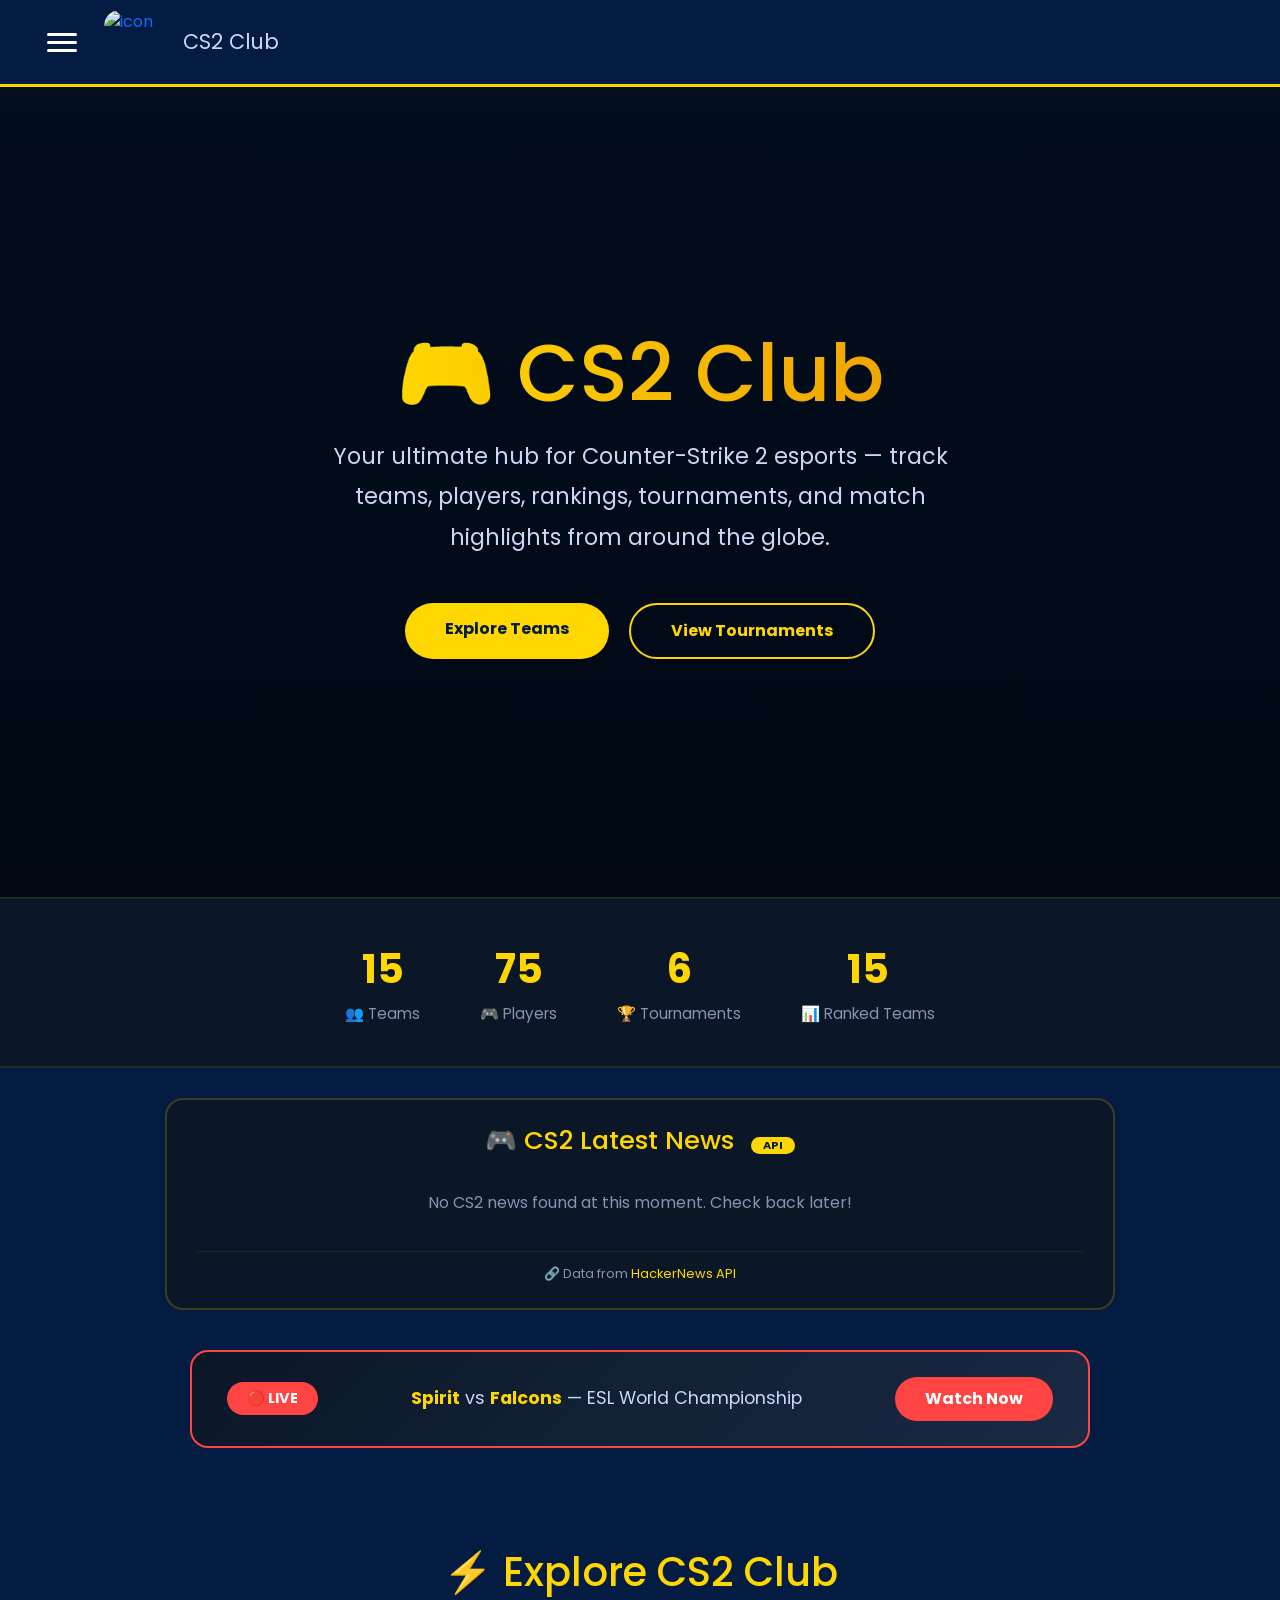
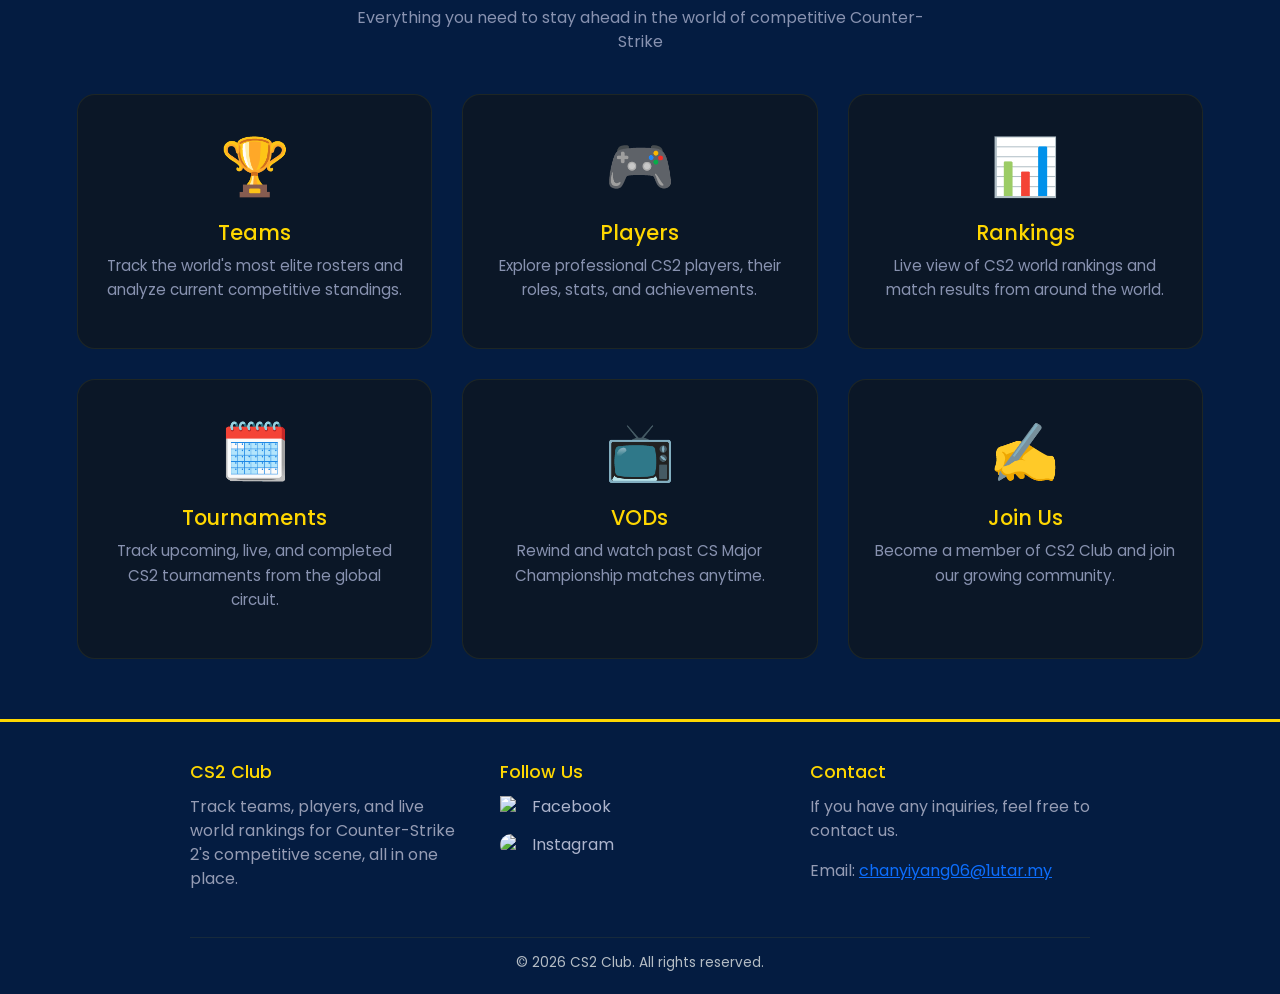
==== index.html @ a5339a12 "Rename home.html to index.html" ====
<!DOCTYPE html>
<html lang="en">
<head>
	<meta charset="UTF-8">
	<title>CS2 Club - Home</title>

	<!-- Bootstrap 5 CSS -->
	<link href="https://cdn.jsdelivr.net/npm/bootstrap@5.3.0/dist/css/bootstrap.min.css" rel="stylesheet">
	<!-- Custom Styles -->
	<link rel="stylesheet" href="style.css">
	<link rel="stylesheet" href="footstyle.css">
	<!-- Google Fonts -->
	<link href="https://fonts.googleapis.com/css2?family=Poppins:wght@500;700&display=swap" rel="stylesheet">
	<!-- jQuery -->
	<script src="https://code.jquery.com/jquery-3.7.1.min.js"></script>
	<!-- Bootstrap 5 JS Bundle -->
	<script src="https://cdn.jsdelivr.net/npm/bootstrap@5.3.0/dist/js/bootstrap.bundle.min.js"></script>

	<style>
		/* Hero Section */
		.hero {
			height: 90vh;
			background: linear-gradient(rgba(0,0,0,0.55), rgba(0,0,0,0.7)), url('image/teamstop.gif');
			background-size: cover;
			background-position: center;
			display: flex;
			flex-direction: column;
			align-items: center;
			justify-content: center;
			text-align: center;
			padding: 0 20px;
		}
		.hero h1 {
			font-size: 5rem;
			background: linear-gradient(to right, #FFD700, #f0a500, #FFD700);
			background-size: 200% auto;
			color: transparent;
			-webkit-background-clip: text;
			background-clip: text;
			animation: shimmer 3s linear infinite;
			margin-bottom: 15px;
		}
		@keyframes shimmer {
			to { background-position: 200% center; }
		}
		.hero p {
			font-size: 1.4rem;
			color: #CCD6F6;
			max-width: 650px;
			line-height: 1.8;
		}
		.hero .btn-group {
			margin-top: 30px;
			display: flex;
			gap: 20px;
			flex-wrap: wrap;
			justify-content: center;
		}
		.hero .btn-group a {
			padding: 14px 40px;
			border-radius: 30px;
			text-decoration: none;
			font-weight: bold;
			font-family: 'Poppins', sans-serif;
			transition: 0.3s;
		}
		.hero .btn-primary {
			background: #FFD700;
			color: #041c41;
		}
		.hero .btn-primary:hover {
			background: #f0a500;
			transform: scale(1.05);
			box-shadow: 0 0 30px rgba(255,215,0,0.3);
		}
		.hero .btn-secondary {
			border: 2px solid #FFD700;
			color: #FFD700;
		}
		.hero .btn-secondary:hover {
			background: #FFD700;
			color: #041c41;
			transform: scale(1.05);
		}

		/* Stats Bar */
		.stats-bar {
			display: flex;
			justify-content: center;
			gap: 60px;
			padding: 40px 20px;
			background: #0b1727;
			border-top: 2px solid rgba(255,215,0,0.1);
			border-bottom: 2px solid rgba(255,215,0,0.1);
			flex-wrap: wrap;
		}
		.stats-bar .stat-item { text-align: center; }
		.stats-bar .stat-item .number {
			font-size: 2.5rem;
			font-weight: bold;
			color: #FFD700;
		}
		.stats-bar .stat-item .label {
			color: #8892B0;
			font-size: 0.95rem;
			margin-top: 4px;
		}

		/* Section Title */
		.section-title {
			text-align: center;
			padding: 50px 20px 10px;
		}
		.section-title h2 {
			font-size: 2.5rem;
			color: #FFD700;
		}
		.section-title p {
			color: #8892B0;
			max-width: 600px;
			margin: 10px auto 0;
		}

		/* Featured Cards */
		.featured-grid {
			display: grid;
			grid-template-columns: repeat(auto-fit, minmax(260px, 1fr));
			gap: 30px;
			width: 88%;
			margin: 30px auto 60px;
		}
		.feature-card {
			background: #0b1727;
			border-radius: 18px;
			padding: 30px 25px;
			text-align: center;
			border: 1px solid rgba(255,215,0,0.08);
			transition: 0.3s;
			text-decoration: none;
			color: #CCD6F6;
		}
		.feature-card:hover {
			border-color: #FFD700;
			transform: translateY(-8px);
			box-shadow: 0 15px 40px rgba(255,215,0,0.08);
		}
		.feature-card .icon {
			font-size: 3.5rem;
			display: block;
			margin-bottom: 12px;
		}
		.feature-card h3 {
			color: #FFD700;
			font-size: 1.3rem;
			margin-bottom: 8px;
		}
		.feature-card p {
			color: #8892B0;
			font-size: 0.95rem;
			line-height: 1.6;
		}

		/* Live Match Banner */
		.live-banner {
			background: linear-gradient(135deg, #0b1727, #1a2a44);
			border: 2px solid #ff4444;
			border-radius: 18px;
			padding: 25px 35px;
			width: 88%;
			max-width: 900px;
			margin: 20px auto 50px;
			display: flex;
			align-items: center;
			justify-content: space-between;
			flex-wrap: wrap;
			gap: 15px;
			animation: pulse-border 2s infinite;
		}
		@keyframes pulse-border {
			0%, 100% { border-color: #ff4444; box-shadow: 0 0 20px rgba(255,68,68,0.1); }
			50% { border-color: #ff8888; box-shadow: 0 0 40px rgba(255,68,68,0.2); }
		}
		.live-banner .live-tag {
			background: #ff4444;
			color: white;
			padding: 6px 20px;
			border-radius: 30px;
			font-weight: bold;
			font-size: 0.9rem;
			animation: pulse-live 1.5s infinite;
		}
		@keyframes pulse-live {
			0%, 100% { opacity: 1; }
			50% { opacity: 0.5; }
		}
		.live-banner .match-info {
			color: #CCD6F6;
			font-size: 1.1rem;
			flex: 1;
			text-align: center;
		}
		.live-banner .match-info strong { color: #FFD700; }
		.live-banner .watch-btn {
			background: #ff4444;
			color: white;
			padding: 10px 30px;
			border-radius: 30px;
			text-decoration: none;
			font-weight: bold;
			transition: 0.3s;
		}
		.live-banner .watch-btn:hover {
			background: #cc0000;
			transform: scale(1.05);
		}

		/* API Section */
		.api-section {
			background: #0b1727;
			border-radius: 18px;
			padding: 25px 30px;
			border: 2px solid rgba(255,215,0,0.2);
			margin: 30px auto 40px;
			width: 88%;
			max-width: 950px;
		}
		.api-section h3 {
			color: #FFD700;
			text-align: center;
			margin-bottom: 15px;
			font-size: 1.6rem;
		}
		.api-section .api-badge {
			display: inline-block;
			background: #FFD700;
			color: #041c41;
			font-size: 0.7rem;
			padding: 2px 12px;
			border-radius: 12px;
			font-weight: bold;
			margin-left: 10px;
		}
		.api-section .api-source {
			text-align: center;
			color: #8892B0;
			font-size: 0.8rem;
			margin-top: 15px;
			padding-top: 12px;
			border-top: 1px solid rgba(255,215,0,0.08);
		}
		.api-section .api-source a {
			color: #FFD700;
			text-decoration: none;
		}
		.api-loading {
			color: #CCD6F6;
			text-align: center;
			padding: 20px;
		}
		.api-loading .spinner-sm {
			display: inline-block;
			width: 24px;
			height: 24px;
			border: 3px solid rgba(255,215,0,0.2);
			border-top: 3px solid #FFD700;
			border-radius: 50%;
			animation: spin 0.8s linear infinite;
			margin-right: 10px;
			vertical-align: middle;
		}
		@keyframes spin {
			to { transform: rotate(360deg); }
		}

		/* Responsive */
		@media screen and (max-width: 768px) {
			.hero h1 { font-size: 2.8rem; }
			.hero p { font-size: 1.1rem; }
			.stats-bar { gap: 30px; }
			.stats-bar .stat-item .number { font-size: 1.8rem; }
			.featured-grid { width: 95%; grid-template-columns: 1fr; }
			.live-banner { flex-direction: column; text-align: center; padding: 20px; }
			.api-section { width: 95%; padding: 20px; }
		}
	</style>
</head>
<body>

	<!-- Navbar -->
	<div id="navbar"></div>

	<!-- Hero -->
	<section class="hero">
		<h1>🎮 CS2 Club</h1>
		<p>Your ultimate hub for Counter-Strike 2 esports — track teams, players, rankings, tournaments, and match highlights from around the globe.</p>
		<div class="btn-group">
			<a href="team.html" class="btn-primary">Explore Teams</a>
			<a href="tournaments.html" class="btn-secondary">View Tournaments</a>
		</div>
	</section>

	<!-- Stats Bar -->
	<div class="stats-bar" id="stats-bar">
		<div class="stat-item">
			<div class="number" id="stat-teams">0</div>
			<div class="label">👥 Teams</div>
		</div>
		<div class="stat-item">
			<div class="number" id="stat-players">0</div>
			<div class="label">🎮 Players</div>
		</div>
		<div class="stat-item">
			<div class="number" id="stat-tournaments">0</div>
			<div class="label">🏆 Tournaments</div>
		</div>
		<div class="stat-item">
			<div class="number" id="stat-rankings">15</div>
			<div class="label">📊 Ranked Teams</div>
		</div>
	</div>

	<!-- CS2 News API Container -->
	<div id="news-container"></div>

	<!-- Live Match Banner -->
	<div class="live-banner" id="live-banner">
		<span class="live-tag">🔴 LIVE</span>
		<span class="match-info" id="live-match"><strong>Spirit</strong> vs <strong>Falcons</strong> — ESL World Championship 2026</span>
		<a href="tournaments.html" class="watch-btn">Watch Now</a>
	</div>

	<!-- Featured Sections -->
	<div class="section-title">
		<h2>⚡ Explore CS2 Club</h2>
		<p>Everything you need to stay ahead in the world of competitive Counter-Strike</p>
	</div>

	<div class="featured-grid">
		<a href="team.html" class="feature-card">
			<span class="icon">🏆</span>
			<h3>Teams</h3>
			<p>Track the world's most elite rosters and analyze current competitive standings.</p>
		</a>
		<a href="player.html" class="feature-card">
			<span class="icon">🎮</span>
			<h3>Players</h3>
			<p>Explore professional CS2 players, their roles, stats, and achievements.</p>
		</a>
		<a href="rankings.html" class="feature-card">
			<span class="icon">📊</span>
			<h3>Rankings</h3>
			<p>Live view of CS2 world rankings and match results from around the world.</p>
		</a>
		<a href="tournaments.html" class="feature-card">
			<span class="icon">🗓️</span>
			<h3>Tournaments</h3>
			<p>Track upcoming, live, and completed CS2 tournaments from the global circuit.</p>
		</a>
		<a href="cs_vod.html" class="feature-card">
			<span class="icon">📺</span>
			<h3>VODs</h3>
			<p>Rewind and watch past CS Major Championship matches anytime.</p>
		</a>
		<a href="form.html" class="feature-card">
			<span class="icon">✍️</span>
			<h3>Join Us</h3>
			<p>Become a member of CS2 Club and join our growing community.</p>
		</a>
	</div>

	<!-- Footer -->
	<div id="footer"></div>

	<!-- ============================================================ -->
	<!-- JavaScript -->
	<!-- ============================================================ -->
	<script>
		// DOM Helpers
		var $id = function(id) { return document.getElementById(id); };

		// Load navbar & footer
		Promise.all([
			fetch('navbar.html').then(function(r) { return r.text(); }),
			fetch('footer.html').then(function(r) { return r.text(); })
		]).then(function(results) {
			var nav = results[0];
			var foot = results[1];
			$id('navbar').innerHTML = nav;
			$id('footer').innerHTML = foot;

			var menuToggle = $id('menu-toggle');
			var navmenu = $id('menu');
			var closeBtn = $id('close-button');
			var overlay = $id('overlay');

			var toggle = function() {
				navmenu.classList.toggle('active');
				overlay.classList.toggle('active');
			};
			if (menuToggle) menuToggle.addEventListener('click', toggle);
			if (closeBtn) closeBtn.addEventListener('click', toggle);
			if (overlay) overlay.addEventListener('click', toggle);
		}).catch(function() { console.warn('Nav/Footer load failed'); });

		// Load stats from JSON
		Promise.all([
			fetch('teamranking.json').then(function(r) { return r.json(); }).catch(function() { return { teamrankings: [] }; }),
			fetch('tournaments.json').then(function(r) { return r.json(); }).catch(function() { return []; })
		]).then(function(results) {
			var rankData = results[0];
			var tournData = results[1];
			var teams = rankData.teamrankings || [];
			var tournaments = tournData || [];

			$id('stat-teams').textContent = teams.length || 6;
			$id('stat-players').textContent = (teams.length || 6) * 5;
			$id('stat-tournaments').textContent = tournaments.length || 6;

			var live = tournaments.find(function(t) { return t.status === 'live'; });
			if (live) {
				$id('live-match').innerHTML = '<strong>' + live.teams[0] + '</strong> vs <strong>' + live.teams[1] + '</strong> — ' + live.event;
			} else {
				var upcoming = tournaments.find(function(t) { return t.status === 'upcoming'; });
				if (upcoming) {
					$id('live-match').innerHTML = '📅 Next: <strong>' + upcoming.name + '</strong> — ' + upcoming.date;
				}
			}
		}).catch(function() {
			$id('stat-teams').textContent = '6';
			$id('stat-players').textContent = '30';
			$id('stat-tournaments').textContent = '6';
		});

		// CS2 News API (jQuery $.ajax)
	

		var newsContainer = $id('news-container');
		if (newsContainer) {
			newsContainer.innerHTML = `
				<div class="api-section">
					<h3>🎮 CS2 Latest News <span class="api-badge">API</span></h3>
					<div class="api-loading">
						<span class="spinner-sm"></span> Fetching latest CS2 news...
					</div>
				</div>
			`;
		}

		// CS2 keywords for filtering
		var cs2Keywords = [
			'counter-strike', 'cs2', 'cs:go', 'csgo', 'counter strike',
			'esl', 'iem', 'major', 'blast', 'navi', 'spirit',
			'falcons', 'mouz', 'vitality', 'furia', 'g2', 'faze',
			'm0nesy', 'zywoo', 'donk', 'sh1ro', 'cologne', 'katowice',
			'perfect world', 'pgl', 'esports world cup', 'elisa'
		];

		function isCS2Related(title) {
			var lower = (title || '').toLowerCase();
			return cs2Keywords.some(function(keyword) {
				return lower.indexOf(keyword) !== -1;
			});
		}

		var searchQueries = [
			'Counter-Strike%202',
			'CS2%20esports',
			'Counter-Strike%20Major',
			'CSGO'
		];

		var currentQueryIndex = 0;

		function tryNextQuery() {
			if (currentQueryIndex >= searchQueries.length) {
				if (newsContainer) {
					newsContainer.innerHTML = `
						<div class="api-section">
							<h3>🎮 CS2 Latest News <span class="api-badge">API</span></h3>
							<p style="text-align:center;color:#8892B0;padding:20px;">
								No CS2 news found at this moment. Check back later!
							</p>
							<div class="api-source">
								🔗 Data from <a href="https://hn.algolia.com" target="_blank">HackerNews API</a>
							</div>
						</div>
					`;
				}
				return;
			}

			var query = searchQueries[currentQueryIndex];
			var url = 'https://hn.algolia.com/api/v1/search?query=' + query + '&tags=story&hitsPerPage=10';

			$.ajax({
				url: url,
				method: 'GET',
				dataType: 'json',
				timeout: 8000,
				success: function(data) {
					var hits = data.hits || [];
					var cs2Hits = hits.filter(function(item) {
						return isCS2Related(item.title);
					});

					if (cs2Hits.length > 0) {
						var html = `
							<div class="api-section">
								<h3>🎮 CS2 Latest News <span class="api-badge">API</span></h3>
								<ul style="list-style:none;padding:0;margin:0;">
						`;
						for (var i = 0; i < Math.min(cs2Hits.length, 3); i++) {
							var item = cs2Hits[i];
							var title = item.title || 'Untitled Article';
							var url = item.url || '#';
							var points = item.points || 0;
							var author = item.author || 'unknown';
							html += `
								<li style="padding:12px 15px;border-bottom:1px solid rgba(255,215,0,0.08);">
									<a href="${url}" target="_blank" style="color:#CCD6F6;text-decoration:none;font-size:1.05rem;display:block;">
										${title}
									</a>
									<span style="color:#8892B0;font-size:0.8rem;">
										📊 ${points} points · 🗣️ ${author}
									</span>
								</li>
							`;
						}
						html += `
								</ul>
								<div class="api-source">
									🔗 Data from <a href="https://hn.algolia.com" target="_blank">HackerNews API</a> |
									🔍 Filtered for <strong style="color:#FFD700;">CS2</strong> content
								</div>
							</div>
						`;
						if (newsContainer) newsContainer.innerHTML = html;
					} else {
						currentQueryIndex++;
						tryNextQuery();
					}
				},
				error: function() {
					currentQueryIndex++;
					tryNextQuery();
				}
			});
		}

		tryNextQuery();
	</script>

</body>
</html>
---- style.css ----
/*start of navbar.html*/
.navbar{
    background-color: #041c41;
    display: flex;
    justify-content: space-between;
    align-items: center;
    padding: 10px 40px;

    border-bottom: 3px solid #FFD700;
}

.menu{
    list-style: none; 
    display: flex;
    align-items: center;
    gap: 20px;
    margin: 0;
    padding: 0;
}

.menu-toggle,
.close-button,
.overlay{
    display: none;
}

.logo{
    display: flex;
    align-items: center;
    gap: 15px;
    text-decoration: none;
}

.logo span {
    color: #CCD6F6;
    font-family: 'Poppins', sans-serif; 
    font-size: 1.3rem;
}

.logo img {
    width: 64px;
    height: 64px;
    border-radius: 25%;
    object-fit: cover;
}

.pagename{
    text-decoration: none;
    color: #CCD6F6;
    font-size: 1.2rem;
    font-family: 'Poppins', sans-serif; 
    border-radius: 10px;
    padding: 14px 16px;
    transition: all 0.3s ease;
}

.pagename:hover{
    background-color: #172A45;
    color: #FFD700;
    font-weight: bold;
}

.pagename-form{
    text-decoration: none;
    background-color: #e75009;
    color: #CCD6F6;
    font-size: 1.2rem;
    font-family: 'Poppins', sans-serif; 
    border-radius: 10px;
    padding: 14px 16px;
    transition: all 0.3s ease;
}

.pagename-form:hover{
    background-color: #2d19e4;
    color: #FFD700;
    font-weight: bold;
}

@media screen and (max-width: 1336px){
    .navbar{
        justify-content: flex-start;
        gap: 20px;
    }

    .menu-toggle{
        display: flex;
        flex-direction: column;
        justify-content: center;
        gap: 5px;
        align-items: center;
        width: 44px;
        height: 44px;
        background: transparent;
        border: none;
        border-radius: 20%;
        cursor: pointer;
        padding: 0px;
    }

    .menu-toggle span{
        width: 30px;
        height: 3px;
        background-color: #ffffff;
        border-radius: 2px;
    }

    .menu-toggle:hover{
        background-color: #FFD700;
    }

    .menu{
        position: fixed;
        top: 0;
        left: -305px;
        width: 250px;
        height: 100vh;
        background-color: #041c41;
        flex-direction: column;
        align-items: flex-start;
        padding: 20px;
        gap: 30px;
        border-right: 3px solid #FFD700;
        box-shadow: 4px 0px 10px #FFD700;
        transition: left 0.3s ease-in-out;
        z-index: 1000;
    }

    .menu.active{
        left: 0px;
    }

    .close-button{
        display: block;
        background: none;
        border: none;
        font-size: 2rem;
        color: white;
        cursor: pointer;
    }

    .close-button:hover{
        color: #FFD700;
    }

    .overlay{
        display: none;
    }

    .overlay.active{
        display: block;
        position: fixed;
        top: 0;
        left: 0;
        width: 100vw;
        height: 100vh;
        z-index: 999;
    }
}
/*end of navbar.html*/

/*Apply this color for all pages.html (consistency)*/
body{
    background-color: #041c41;
    color: white;
    margin: 0;
    font-family: 'Poppins', sans-serif;
}


/*Start of team.html*/
.team{
    width: 90%;
    margin: auto;
    text-align: center;
    padding: 80px 0;
}

.top-gif{
    height: 100vh;
    background: linear-gradient(rgba(0,0,0,.45), rgba(0,0,0,.45)),
    url("image/teamstop.gif");
    background-size: cover;
    background-position: center;
    display: flex;
    flex-direction: column;
    align-items: center;
    justify-content: flex-end;
}

.top-content{
    margin-bottom: 120px;
}

html:has(.whole-team-page) {
    scroll-behavior: smooth;
}

.explore{
    display: inline-block;
    margin-top:30px;
    padding:15px 35px;
    background:#FFD700;
    color:#000;
    font-weight:bold;
    border-radius:30px;
    text-decoration:none;
    transition:.3s;
}

.explore:hover{
    padding: 20px 40px;
    box-shadow:0 0 20px gold;
}

.stats{
    margin: 70px auto;
    width: 90%;
    display: flex;
    justify-content: space-around;
    text-align: center;
    flex-wrap: wrap;
}

.line{
    width: 80%;
    margin: 50px auto;
    background: #FFD700;
    border-radius: 10px;
    height: 3px;
    border: none;
}

.search-bar{
    margin: 50px 0;
}

.actualsearch{
    padding: 10px 38px;
    border-radius: 40px;
    border: none;
}

.team-space{
    display: grid;
    grid-template-columns: repeat(auto-fit,minmax(300px,1fr));
    gap: 35px;
    align-items: flex-start;
}

.team-space img{
    width: 100px;
    height: 100px;
    object-fit: contain;
}
.teambox{
    position: relative;
    overflow: hidden;
    text-decoration: none;
    color: white;
    background: #0b1727;
    border-radius: 18px;
    padding: 30px;
    transition: 0.3s;
    min-height: 260px;
    box-shadow: 0 10px 20px #FFD700;
}

.fav{
    position: absolute;
    top: 15px;
    right: 15px;
    width: 35px;
    height: 35px;
    border: none;
    border-radius: 50%;
    background: none;
    color: white;
    cursor: pointer;
    font-size: 22px;
}

.fav:hover{
    background-color: #FFD700;
    font-weight: bold;
    color: black;
}
.team-info{
    opacity: 0px;
    max-height: 0px;
    overflow: hidden;
    transition: 0.3s;
    text-align: left;
}

.teambox:hover{
    background:#363636;
    box-shadow:0 18px 40px rgba(0,0,0,.45);
}

.teambox:hover .team-info{
    opacity:1;
    max-height:300px;
    margin-top:20px;
}

.click-for{
    text-decoration: underline;
    font-size: x-small;
    text-align: center;
}

@media screen and (max-width: 1336px){
    .team-info{
        opacity:1;
        max-height: 300px;
        margin-top: 20px;
    }
}
/*End of team.html*/

/*Start of player.html*/
html:has(.whole-player-page) {
    scroll-behavior: smooth;
}

.topmedia{
    display: flex;
    justify-content: space-between;
    align-items: center;
    margin-top: 20px;
    margin-bottom: 20px;
    gap: 20px;
}

.topmedia iframe{
    width: 460px;
    height: 250px;

}

.teamlogo{
    width: 190px;
    height: 190px;
}

.desc{
    width: 90%;
    margin: auto;
    text-align: center;
    padding: 80px 0;
}

.teamtop{
    display: flex;
    gap: 24px;
    align-items: center;
    background: transparent;
    box-shadow: none;
    padding: 0;
    margin: 6px 0 20px 0;
    font-size: 1.2rem;
    
}

.playerbox{
    display: flex;
    flex-wrap: wrap;
    gap: 20px;
    padding: 50px 22px;
    grid-template-columns: repeat(auto-fit,minmax(300px,1fr));
    align-items: flex-start;
}

.playercard{
    position: relative;
    overflow: hidden;
    text-decoration: none;
    color: white;
    background: #0b1727;
    border-radius: 18px;
    padding: 30px;
    transition: 0.3s;
    min-height: 260px;
    box-shadow: 0 10px 20px #FFD700; 
    width: 200px;
}

.playercard img{
    width: 100px;
    height: 100px;
    margin: 0 auto 15px auto;
    display: flex;
    justify-content: center;
    align-items: center;
    border-radius: 50%;
}

.playersmall{
    text-align: center;
}

.playsmall h1{
    margin: 0 0 4px 0;
}

.playersmall .role{
    color: black;
    padding: 4px 10px;
    background: #CCD6F6;
    border-radius: 18px;
}

.playerbig{
    opacity: 0px;
    max-height: 0px;
    overflow: hidden;
    transition: 0.3s;
    text-align: left;
}

.playercard:hover{
    background:#363636;
    box-shadow:0 18px 40px rgba(0,0,0,.45);
}

.playercard:hover .playerbig{
    opacity:1;
    max-height:300px;
    margin-top:20px;
}

@media screen and (max-width: 1336px){
    .playerbig{
        opacity:1;
        max-height: 300px;
        margin-top: 20px;
    }

    .topmedia{
        flex-direction: column;
        align-items: flex-start;
    }

    .topmedia iframe{
        height: 310px;
        gap: 100px;
    }
}
/*End of player.html*/

/*start of cs_vod.html*/
.top-gif{
    height: 100vh;
    background: linear-gradient(rgba(0,0,0,.45), rgba(0,0,0,.45)),
    url("image/teamstop.gif");
    background-size: cover;
    background-position: center;
    display: flex;
    flex-direction: column;
    align-items: center;
    justify-content: flex-end;
}

.top-content{
    margin-bottom: 120px;
}

html:has(.whole-vod-page) {
    scroll-behavior: smooth;
}

.explore{
    display: inline-block;
    margin-top:30px;
    padding:15px 35px;
    background:#FFD700;
    color:#000;
    font-weight:bold;
    border-radius:30px;
    text-decoration:none;
    transition:.3s;
}

.explore:hover{
    padding: 20px 40px;
    box-shadow:0 0 20px gold;
}

.vod-title {
    font-size: 80px;
    text-align: center;
    background: linear-gradient(
        to right,
        #e46060 0%,
        #cabb63 25%,
        #3f8e91 50%,
        #db43a1 75%,
        #7e2950 100%
    );
    background-size: 200% auto;
    color: transparent;
    -webkit-background-clip: text;
    background-clip: text;
    animation: rgbShift 4s linear infinite;
    text-shadow: 1px 1px 15px rgba(255, 255, 255, 0.137);
    font-family:'Trebuchet MS', 'Lucida Sans Unicode', 'Lucida Grande', 'Lucida Sans', Arial, sans-serif;
    font-weight: bold;
}

@keyframes rgbShift {
    to {
        background-position: 200% center;
    }
}

.vod-subtitle{
    background-color: #172A45;
    border: 2px solid rgba(255, 215, 0, 0.4);
    border-radius: 15px;
    padding: 15px 25px;
    margin: 25px auto;
    width: 950px;
    text-align: center;
    font-family: 'Courier New', Courier, monospace;
    font-style: italic;
    font-size: 17px;
    text-shadow: 2px 2px 3px red;
}

.vod-subtitle > #vod-subtitle-imp{
    font-size: 25px;
    color: lightgreen;
    letter-spacing: 0.5px;
    font-weight: bold;
    font-style: normal;
    font-family: 'Franklin Gothic Medium', 'Arial Narrow', Arial, sans-serif;
}

.highlights{
    display: block;
    background-color: #041c41;
}

.vod2026-title,
.vod2025-title,
.vod2024-title,
.vod2023-title{
    background-color: #394264;
    padding: 15px 25px;
    margin: 40px auto;
    font-size: 50px;
    text-align: center;
    border-radius: 20px;
    width: 90%;
    border: 2px solid rgba(255, 215, 0, 0.4);
    box-shadow: 0 5px 5px #FFD700;
    color: wheat;
    text-shadow: 2px 5px 5px black;
    cursor: pointer;
    box-sizing: border-box;
    transition: background-color 0.2s ease;
}

.vod2026-title:hover,
.vod2025-title:hover,
.vod2024-title:hover,
.vod2023-title:hover{
    background-color: #7e5b5b;
}

.vod2026-content,
.vod2025-content,
.vod2024-content,
.vod2023-content{
    display: block;
    height: 0;
    transition: height 0.1s ease-in-out, margin 0.15s ease-in-out;
    overflow: hidden;
    font-size: 16px;
    font-weight: normal;
    text-shadow: none;
    color: #ffffff;
    text-align: center;
}

.vod2026-title.active .vod2026-content,
.vod2025-title.active .vod2025-content,
.vod2024-title.active .vod2024-content,
.vod2023-title.active .vod2023-content{
    height: 100%;
    margin: 15px;
}

.cologne2026, .singapore2026,
.budapest2025, .austin2025,
.shanghai2024, .copenhagen2024,
.paris2023{
    overflow: hidden;
    font-size: 20px;
    font-weight: bold;
    color: #ffffff;
}

.cmpimg{
    width: 200px;
    height: 100px;
}

.cmpimgalt{
    width: 150px;
    height: 200px;
}

.line{
    width: 80%;
    margin: 50px auto;
    background: #FFD700;
    border-radius: 10px;
    height: 3px;
    border: none;
}

.singapore2026 {
    position: relative;
    padding: 20px 0;
    border-radius: 15px;
    overflow: hidden;
}

.coming-soon{
    position: absolute;
    top: 0;
    left: 0;
    width: 100%;
    height: 100%;
    background: rgba(4, 28, 65, 0.65);
    backdrop-filter: blur(8px);
    -webkit-backdrop-filter: blur(8px);
    display: flex;
    justify-content: center;
    align-items: center;
}

.coming-soon > span{
    font-size: 70px;
    color: red;
    text-shadow: 2px 2px 3px black;
    transform: rotate(-15deg);
    transform-origin: center;
}

@media screen and (max-width: 1336px){

    .cologne2026-video, .singapore2026-video,
    .budapest2025-video, .austin2025-video,
    .shanghai2024-video, .copenhagen-video,
    .paris2023-video{
        flex-direction: column;
        align-items: flex-start;
    }

    .cologne2026-video iframe, .singapore2026-video iframe,
    .budapest2025-video iframe, .austin2025-video iframe,
    .shanghai2024-video iframe, .copenhagen2024-video iframe,
    .paris2023-video iframe{
        width: 450px;
        height: 300px;
    }
}

#finals{
    text-align: center;
    vertical-align: middle;
    font-size: 30px;
    color: gold;
    font-family: 'Trebuchet MS', 'Lucida Sans Unicode', 'Lucida Grande', 'Lucida Sans', Arial, sans-serif;
    letter-spacing: 3px;
}

#semifinals{
    text-align: center;
    vertical-align: middle;
    font-size: 30px;
    color: greenyellow;
    font-family:'Trebuchet MS', 'Lucida Sans Unicode', 'Lucida Grande', 'Lucida Sans', Arial, sans-serif;
    letter-spacing: 3px;
}

.teamlogo{
    width: 100px;
    height: 100px;
}
/*end of cs_vod.html*/

/*start of form.html*/
form {
    padding-top: 220px;
}

.formhead-box{
    align-items: center;
    justify-content: center;
    background-color: #dbc442;
    border-bottom-left-radius: 10px;
    border-bottom-right-radius: 10px;
    position: fixed; 
    display: flex;
    gap: 10px;
    flex-direction: column;
    top: 0;
    width: 100%;
    z-index: 100;
    padding: 20px 0;
    transition: all 0.05s ease-in-out;
}

#formhead-img{
    border-radius: 15px;
    width: 100px;
    height: auto;
    transition: width 0.1s ease-in-out;
    box-shadow: 0 5px 5px black;
}

.formhead-box > span{
    color: black;
    font-size: 30px;
    line-height: 2;
    transition: font-size 0.1s ease-in-out;
    text-shadow: 2px 2px 5px black;
}

.formhead-box.small {
    padding: 8px 0px;
    gap: 4px;
}

.formhead-box.small > span {
    font-size: 15px;
}

.formstu_name, .formstu_id, .formstu_phone, .formstu_email, .formexp, .formreason{
    padding: 20px;
    text-align: center;
}

#stu_namelabel, #stu_idlabel, #stu_phonelabel, #stu_emaillabel, #formexptitle, #reasonlabel{
    font-size: 40px;
    color: pink;
    font-weight: bold;
}

#stu_nameinput, #stu_idinput, #stu_phoneinput, #stu_emailinput{
    width: 80%;
    height: 80px;
    background-color: #c2d392;
    border-radius: 15px;
    border: 2px solid rgba(255, 215, 0, 0.4);
    box-shadow: 0 5px 5px #FFD700;
    font-family:'Franklin Gothic Medium', 'Arial Narrow', Arial, sans-serif;
    font-size: 25px;
    text-align: center;
}

#reasoninput{
    width: 80%;
    height: 300px;
    background-color: #c2d392;
    border-radius: 15px;
    border: 2px solid rgba(255, 215, 0, 0.4);
    box-shadow: 0 5px 5px #FFD700;
    font-family:'Franklin Gothic Medium', 'Arial Narrow', Arial, sans-serif;
    font-size: 25px;
    text-align: center;
}

#yes{
    color: lightgreen;
    font-size: 25px;
}

#no{
    color: lightcoral;
    font-size: 25px;
}

.yesnobox{
    background-color: rgb(82, 80, 73);
    border: 2px solid rgba(255, 215, 0, 0.4);
    border-radius: 15px;
    box-shadow: 0 5px 5px #1ea6be;
    justify-self: center;
    width: 15%;
}

.submitreset{
    display: flex;
    gap: 30%;
    justify-content: center;
    align-items: center;
}

#submit{
    border-radius: 15px;
    border: 2px solid rgba(255, 215, 0, 0.4);
    box-shadow: 5px 5px 5px #d68543;
    font-size: 20px;
    text-shadow: 10px 5px 10px grey;
    font-family:'Trebuchet MS', 'Lucida Sans Unicode', 'Lucida Grande', 'Lucida Sans', Arial, sans-serif;
    color: rgb(28, 212, 28);
    background-color: black;
    font-weight: bold;
    padding: 20px;
    cursor: pointer;
}

#submit:hover {
    transform: translateY(-2px);
}

#submit:active {
    transform: translateY(0);
}

#reset{
    border-radius: 15px;
    border: 2px solid rgba(255, 215, 0, 0.4);
    box-shadow: 5px 5px 5px #d68543;
    font-size: 20px;
    text-shadow: 10px 5px 10px grey;
    font-family:'Trebuchet MS', 'Lucida Sans Unicode', 'Lucida Grande', 'Lucida Sans', Arial, sans-serif;
    color: red;
    background-color: black;
    font-weight: bold;
    padding: 20px;
    cursor: pointer;
}

#reset:hover {
    transform: translateY(-2px);
}

#reset:active {
    transform: translateY(0);
}
/*end of form.html*/

/*start of response.html*/
.respondcontent{
    padding-top: 220px;
    text-align: center;
    color: gold;
    text-shadow: 2px 2px 5px black;
    font-size: 30px;
}

.responsehead-box{
    align-items: center;
    justify-content: center;
    background-color: #dbc442;
    border-bottom-left-radius: 10px;
    border-bottom-right-radius: 10px;
    position: fixed; 
    display: flex;
    gap: 10px;
    flex-direction: column;
    width: 100%;
    padding: 20px 0;
}

#responsehead-img{
    border-radius: 15px;
    width: 100px;
    box-shadow: 0 5px 5px black;
}

.responsehead-box > span{
    color: black;
    font-size: 30px;
    line-height: 2;
    text-shadow: 2px 2px 5px black;
}

.line{
    width: 80%;
    margin: 50px auto;
    background: #FFD700;
    border-radius: 10px;
    height: 3px;
    border: none;
}

.back{
    display: inline-block;
    margin-top:30px;
    padding:15px 35px;
    background:#FFD700;
    color:#000;
    font-weight:bold;
    border-radius:30px;
    text-shadow: none;
    transition:.3s;
    text-align: center;
    justify-self: center;
    cursor: pointer;
    box-shadow: 2px 2px 5px black;
}

.back:hover {
    transform: translateY(-2px);
}

.back:active {
    transform: translateY(0);
}

#backmain{
    text-decoration: none;
}

.formhead-box {
    position: relative;
}
---- footstyle.css ----
.every-site-footer {
    background-color: #041c41;
    border-top: 3px solid #FFD700;
    padding: 40px 20px 20px;
    color: #959cb4;
    font-family: 'Poppins', sans-serif;
}

.footer-columns {
    display: flex;
    justify-content: space-between;
    flex-wrap: wrap;
    gap: 30px;
    max-width: 900px;
    margin: 0 auto;
    text-align: left;
}

.footer-col {
    flex: 1 1 0;
    min-width: 180px;
}

.footer-col h3 {
    color: #FFD700;
    font-size: 1.1rem;
    margin-bottom: 12px;
}

.footer-socials {
    display: flex;
    flex-direction: column;
    gap: 14px;
}

.footer-socials a {
    display: flex;
    align-items: center;
    gap: 10px;
    text-decoration: none;
    color: #adb4cc;
    transition: color 0.2s ease;
}

.footer-socials a:hover {
    color: #FFD700;
}

.social-icon {
    width: 22px;
    height: 22px;
    object-fit: contain;
}

.footer-divider {
    border: none;
    border-top: 1px solid rgba(255, 215, 0, 0.3);
    margin: 30px auto 15px;
    max-width: 900px;
}

.footer-copyright {
    text-align: center;
    font-size: 0.85rem;
    color: #b5bdc5;
    margin: 0;
}
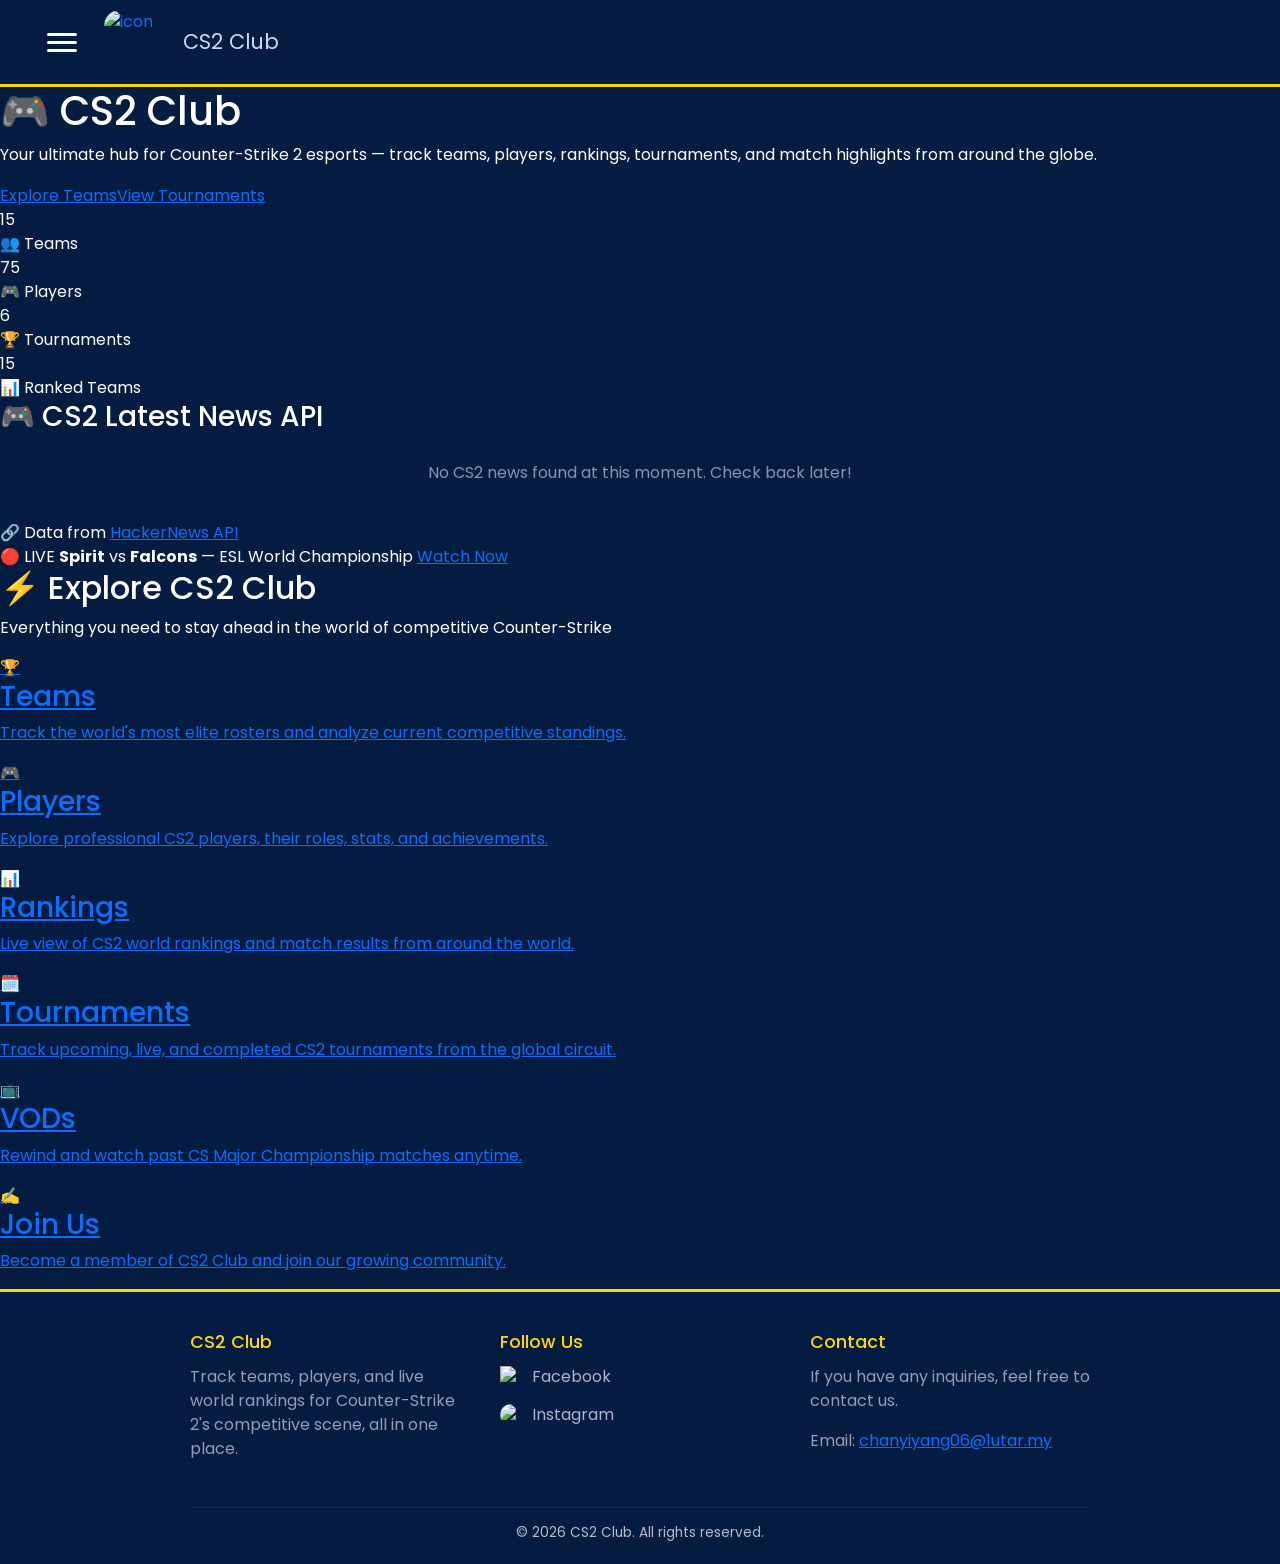
==== commit f7a7de0c: "Update index.html" ====
--- a/index.html
+++ b/index.html
@@ -16,273 +16,7 @@
 	<!-- Bootstrap 5 JS Bundle -->
 	<script src="https://cdn.jsdelivr.net/npm/bootstrap@5.3.0/dist/js/bootstrap.bundle.min.js"></script>
 
-	<style>
-		/* Hero Section */
-		.hero {
-			height: 90vh;
-			background: linear-gradient(rgba(0,0,0,0.55), rgba(0,0,0,0.7)), url('image/teamstop.gif');
-			background-size: cover;
-			background-position: center;
-			display: flex;
-			flex-direction: column;
-			align-items: center;
-			justify-content: center;
-			text-align: center;
-			padding: 0 20px;
-		}
-		.hero h1 {
-			font-size: 5rem;
-			background: linear-gradient(to right, #FFD700, #f0a500, #FFD700);
-			background-size: 200% auto;
-			color: transparent;
-			-webkit-background-clip: text;
-			background-clip: text;
-			animation: shimmer 3s linear infinite;
-			margin-bottom: 15px;
-		}
-		@keyframes shimmer {
-			to { background-position: 200% center; }
-		}
-		.hero p {
-			font-size: 1.4rem;
-			color: #CCD6F6;
-			max-width: 650px;
-			line-height: 1.8;
-		}
-		.hero .btn-group {
-			margin-top: 30px;
-			display: flex;
-			gap: 20px;
-			flex-wrap: wrap;
-			justify-content: center;
-		}
-		.hero .btn-group a {
-			padding: 14px 40px;
-			border-radius: 30px;
-			text-decoration: none;
-			font-weight: bold;
-			font-family: 'Poppins', sans-serif;
-			transition: 0.3s;
-		}
-		.hero .btn-primary {
-			background: #FFD700;
-			color: #041c41;
-		}
-		.hero .btn-primary:hover {
-			background: #f0a500;
-			transform: scale(1.05);
-			box-shadow: 0 0 30px rgba(255,215,0,0.3);
-		}
-		.hero .btn-secondary {
-			border: 2px solid #FFD700;
-			color: #FFD700;
-		}
-		.hero .btn-secondary:hover {
-			background: #FFD700;
-			color: #041c41;
-			transform: scale(1.05);
-		}
-
-		/* Stats Bar */
-		.stats-bar {
-			display: flex;
-			justify-content: center;
-			gap: 60px;
-			padding: 40px 20px;
-			background: #0b1727;
-			border-top: 2px solid rgba(255,215,0,0.1);
-			border-bottom: 2px solid rgba(255,215,0,0.1);
-			flex-wrap: wrap;
-		}
-		.stats-bar .stat-item { text-align: center; }
-		.stats-bar .stat-item .number {
-			font-size: 2.5rem;
-			font-weight: bold;
-			color: #FFD700;
-		}
-		.stats-bar .stat-item .label {
-			color: #8892B0;
-			font-size: 0.95rem;
-			margin-top: 4px;
-		}
-
-		/* Section Title */
-		.section-title {
-			text-align: center;
-			padding: 50px 20px 10px;
-		}
-		.section-title h2 {
-			font-size: 2.5rem;
-			color: #FFD700;
-		}
-		.section-title p {
-			color: #8892B0;
-			max-width: 600px;
-			margin: 10px auto 0;
-		}
-
-		/* Featured Cards */
-		.featured-grid {
-			display: grid;
-			grid-template-columns: repeat(auto-fit, minmax(260px, 1fr));
-			gap: 30px;
-			width: 88%;
-			margin: 30px auto 60px;
-		}
-		.feature-card {
-			background: #0b1727;
-			border-radius: 18px;
-			padding: 30px 25px;
-			text-align: center;
-			border: 1px solid rgba(255,215,0,0.08);
-			transition: 0.3s;
-			text-decoration: none;
-			color: #CCD6F6;
-		}
-		.feature-card:hover {
-			border-color: #FFD700;
-			transform: translateY(-8px);
-			box-shadow: 0 15px 40px rgba(255,215,0,0.08);
-		}
-		.feature-card .icon {
-			font-size: 3.5rem;
-			display: block;
-			margin-bottom: 12px;
-		}
-		.feature-card h3 {
-			color: #FFD700;
-			font-size: 1.3rem;
-			margin-bottom: 8px;
-		}
-		.feature-card p {
-			color: #8892B0;
-			font-size: 0.95rem;
-			line-height: 1.6;
-		}
-
-		/* Live Match Banner */
-		.live-banner {
-			background: linear-gradient(135deg, #0b1727, #1a2a44);
-			border: 2px solid #ff4444;
-			border-radius: 18px;
-			padding: 25px 35px;
-			width: 88%;
-			max-width: 900px;
-			margin: 20px auto 50px;
-			display: flex;
-			align-items: center;
-			justify-content: space-between;
-			flex-wrap: wrap;
-			gap: 15px;
-			animation: pulse-border 2s infinite;
-		}
-		@keyframes pulse-border {
-			0%, 100% { border-color: #ff4444; box-shadow: 0 0 20px rgba(255,68,68,0.1); }
-			50% { border-color: #ff8888; box-shadow: 0 0 40px rgba(255,68,68,0.2); }
-		}
-		.live-banner .live-tag {
-			background: #ff4444;
-			color: white;
-			padding: 6px 20px;
-			border-radius: 30px;
-			font-weight: bold;
-			font-size: 0.9rem;
-			animation: pulse-live 1.5s infinite;
-		}
-		@keyframes pulse-live {
-			0%, 100% { opacity: 1; }
-			50% { opacity: 0.5; }
-		}
-		.live-banner .match-info {
-			color: #CCD6F6;
-			font-size: 1.1rem;
-			flex: 1;
-			text-align: center;
-		}
-		.live-banner .match-info strong { color: #FFD700; }
-		.live-banner .watch-btn {
-			background: #ff4444;
-			color: white;
-			padding: 10px 30px;
-			border-radius: 30px;
-			text-decoration: none;
-			font-weight: bold;
-			transition: 0.3s;
-		}
-		.live-banner .watch-btn:hover {
-			background: #cc0000;
-			transform: scale(1.05);
-		}
-
-		/* API Section */
-		.api-section {
-			background: #0b1727;
-			border-radius: 18px;
-			padding: 25px 30px;
-			border: 2px solid rgba(255,215,0,0.2);
-			margin: 30px auto 40px;
-			width: 88%;
-			max-width: 950px;
-		}
-		.api-section h3 {
-			color: #FFD700;
-			text-align: center;
-			margin-bottom: 15px;
-			font-size: 1.6rem;
-		}
-		.api-section .api-badge {
-			display: inline-block;
-			background: #FFD700;
-			color: #041c41;
-			font-size: 0.7rem;
-			padding: 2px 12px;
-			border-radius: 12px;
-			font-weight: bold;
-			margin-left: 10px;
-		}
-		.api-section .api-source {
-			text-align: center;
-			color: #8892B0;
-			font-size: 0.8rem;
-			margin-top: 15px;
-			padding-top: 12px;
-			border-top: 1px solid rgba(255,215,0,0.08);
-		}
-		.api-section .api-source a {
-			color: #FFD700;
-			text-decoration: none;
-		}
-		.api-loading {
-			color: #CCD6F6;
-			text-align: center;
-			padding: 20px;
-		}
-		.api-loading .spinner-sm {
-			display: inline-block;
-			width: 24px;
-			height: 24px;
-			border: 3px solid rgba(255,215,0,0.2);
-			border-top: 3px solid #FFD700;
-			border-radius: 50%;
-			animation: spin 0.8s linear infinite;
-			margin-right: 10px;
-			vertical-align: middle;
-		}
-		@keyframes spin {
-			to { transform: rotate(360deg); }
-		}
-
-		/* Responsive */
-		@media screen and (max-width: 768px) {
-			.hero h1 { font-size: 2.8rem; }
-			.hero p { font-size: 1.1rem; }
-			.stats-bar { gap: 30px; }
-			.stats-bar .stat-item .number { font-size: 1.8rem; }
-			.featured-grid { width: 95%; grid-template-columns: 1fr; }
-			.live-banner { flex-direction: column; text-align: center; padding: 20px; }
-			.api-section { width: 95%; padding: 20px; }
-		}
-	</style>
+
 </head>
 <body>
 
--- a/style.css
+++ b/style.css
@@ -179,7 +179,7 @@
 .top-gif{
     height: 100vh;
     background: linear-gradient(rgba(0,0,0,.45), rgba(0,0,0,.45)),
-    url("image/teamstop.gif");
+    url("gif/teamstop.gif");
     background-size: cover;
     background-position: center;
     display: flex;
@@ -453,7 +453,7 @@
 .top-gif{
     height: 100vh;
     background: linear-gradient(rgba(0,0,0,.45), rgba(0,0,0,.45)),
-    url("image/teamstop.gif");
+    url("gif/teamstop.gif");
     background-size: cover;
     background-position: center;
     display: flex;
@@ -922,3 +922,226 @@
 .formhead-box {
     position: relative;
 }
+.about-hero {
+    height: 60vh;
+    background: linear-gradient(rgba(0,0,0,0.6), rgba(0,0,0,0.6)), url('image/teamstop.gif');
+    background-size: cover;
+    background-position: center;
+    display: flex;
+    flex-direction: column;
+    align-items: center;
+    justify-content: center;
+    text-align: center;
+    padding: 0 20px;
+}
+.about-hero h1 {
+    font-size: 4rem;
+    color: #FFD700;
+    text-shadow: 0 0 30px rgba(255,215,0,0.3);
+    margin-bottom: 15px;
+}
+.about-hero p {
+    font-size: 1.3rem;
+    color: #CCD6F6;
+    max-width: 700px;
+    line-height: 1.8;
+}
+
+/* Content Sections */
+.about-section {
+    width: 85%;
+    margin: 60px auto;
+    padding: 30px;
+    background: #0b1727;
+    border-radius: 18px;
+    border-left: 5px solid #FFD700;
+    box-shadow: 0 10px 30px rgba(255,215,0,0.1);
+}
+.about-section h2 {
+    color: #FFD700;
+    font-size: 2rem;
+    margin-bottom: 20px;
+}
+.about-section p {
+    color: #CCD6F6;
+    line-height: 1.9;
+    font-size: 1.05rem;
+}
+
+/* Core Values */
+.values-grid {
+    display: grid;
+    grid-template-columns: repeat(auto-fit, minmax(180px, 1fr));
+    gap: 20px;
+    margin-top: 20px;
+}
+.value-card {
+    background: #041c41;
+    padding: 25px 15px;
+    border-radius: 15px;
+    text-align: center;
+    border: 1px solid rgba(255,215,0,0.15);
+    transition: 0.3s;
+}
+.value-card:hover {
+    border-color: #FFD700;
+    box-shadow: 0 0 25px rgba(255,215,0,0.1);
+    transform: scale(1.02);
+}
+.value-card span {
+    font-size: 2.5rem;
+    display: block;
+    margin-bottom: 10px;
+}
+.value-card h4 {
+    color: #FFD700;
+    margin-bottom: 8px;
+}
+.value-card p {
+    color: #8892B0;
+    font-size: 0.9rem;
+    margin: 0;
+}
+
+/* Team Members */
+.team-members {
+    display: grid;
+    grid-template-columns: repeat(auto-fit, minmax(180px, 1fr));
+    gap: 25px;
+    margin-top: 20px;
+}
+.member-card {
+    background: #041c41;
+    padding: 20px;
+    border-radius: 15px;
+    text-align: center;
+    border: 1px solid rgba(255,215,0,0.1);
+    transition: 0.3s;
+}
+.member-card:hover {
+    border-color: #FFD700;
+    transform: translateY(-5px);
+    box-shadow: 0 10px 30px rgba(255,215,0,0.1);
+}
+.member-card .avatar {
+    width: 80px;
+    height: 80px;
+    border-radius: 50%;
+    background: #FFD700;
+    color: #041c41;
+    font-size: 2.2rem;
+    display: flex;
+    align-items: center;
+    justify-content: center;
+    margin: 0 auto 12px;
+    font-weight: bold;
+}
+.member-card h4 {
+    color: #FFD700;
+    margin: 5px 0;
+}
+.member-card p {
+    color: #8892B0;
+    font-size: 0.9rem;
+    margin: 3px 0;
+}
+
+/* Welcome Banner (localStorage) */
+.welcome-banner {
+    background: linear-gradient(135deg, #FFD700, #f0a500);
+    color: #041c41;
+    padding: 18px 25px;
+    border-radius: 15px;
+    text-align: center;
+    font-weight: bold;
+    font-size: 1.1rem;
+    display: none;
+    margin: 20px auto;
+    width: 85%;
+    max-width: 600px;
+}
+.welcome-banner.show {
+    display: block;
+    animation: fadeSlide 0.6s ease;
+}
+@keyframes fadeSlide {
+    0% { opacity: 0; transform: translateY(-15px); }
+    100% { opacity: 1; transform: translateY(0); }
+}
+
+/* Cookie Banner */
+.cookie-banner {
+    position: fixed;
+    bottom: 0;
+    left: 0;
+    width: 100%;
+    background: #041c41;
+    border-top: 3px solid #FFD700;
+    padding: 15px 20px;
+    display: none;
+    justify-content: space-between;
+    align-items: center;
+    z-index: 9999;
+    flex-wrap: wrap;
+    gap: 10px;
+}
+.cookie-banner.show {
+    display: flex;
+}
+.cookie-banner p {
+    color: #CCD6F6;
+    margin: 0;
+    font-size: 0.95rem;
+}
+.cookie-banner .btn-accept {
+    background: #FFD700;
+    color: #041c41;
+    border: none;
+    padding: 8px 30px;
+    border-radius: 30px;
+    font-weight: bold;
+    cursor: pointer;
+    font-family: 'Poppins', sans-serif;
+}
+.cookie-banner .btn-accept:hover {
+    background: #f0a500;
+}
+
+/* Social Media Icons */
+.social-icons {
+    display: flex;
+    justify-content: center;
+    gap: 60px;
+    flex-wrap: wrap;
+    margin: 10px 0;
+}
+.social-icons a {
+    display: inline-block;
+    text-align: center;
+    transition: 0.3s;
+    text-decoration: none;
+}
+.social-icons a:hover {
+    transform: scale(1.15);
+}
+.social-icons a .social-label {
+    color: #CCD6F6;
+    font-size: 0.8rem;
+    margin-top: 5px;
+    display: block;
+}
+.social-icons a .social-icon {
+    width: 55px;
+    height: 55px;
+}
+
+/* Responsive */
+@media screen and (max-width: 768px) {
+    .about-hero h1 { font-size: 2.5rem; }
+    .about-hero p { font-size: 1rem; }
+    .about-section { width: 95%; padding: 20px; }
+    .values-grid { grid-template-columns: repeat(auto-fit, minmax(140px, 1fr)); }
+    .team-members { grid-template-columns: repeat(auto-fit, minmax(140px, 1fr)); }
+    .social-icons { gap: 30px; }
+    .social-icons a .social-icon { width: 45px; height: 45px; }
+}
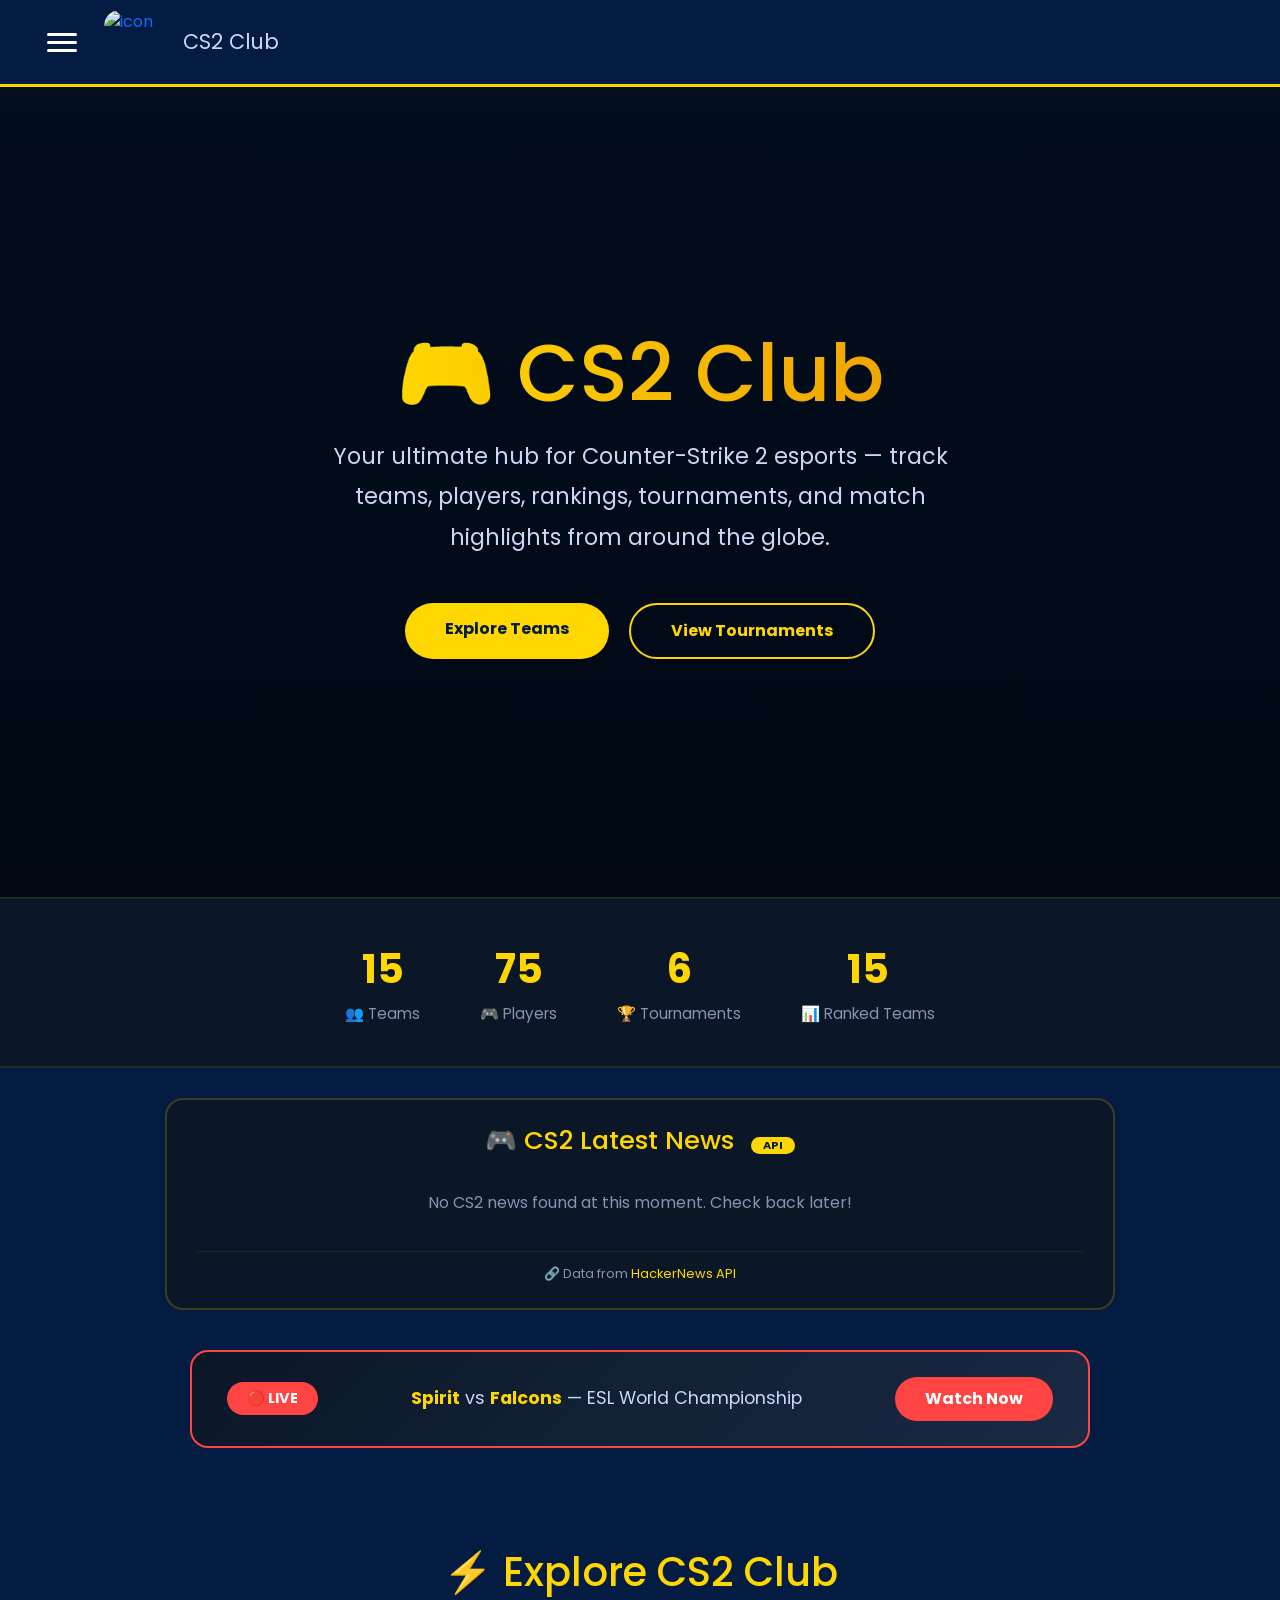
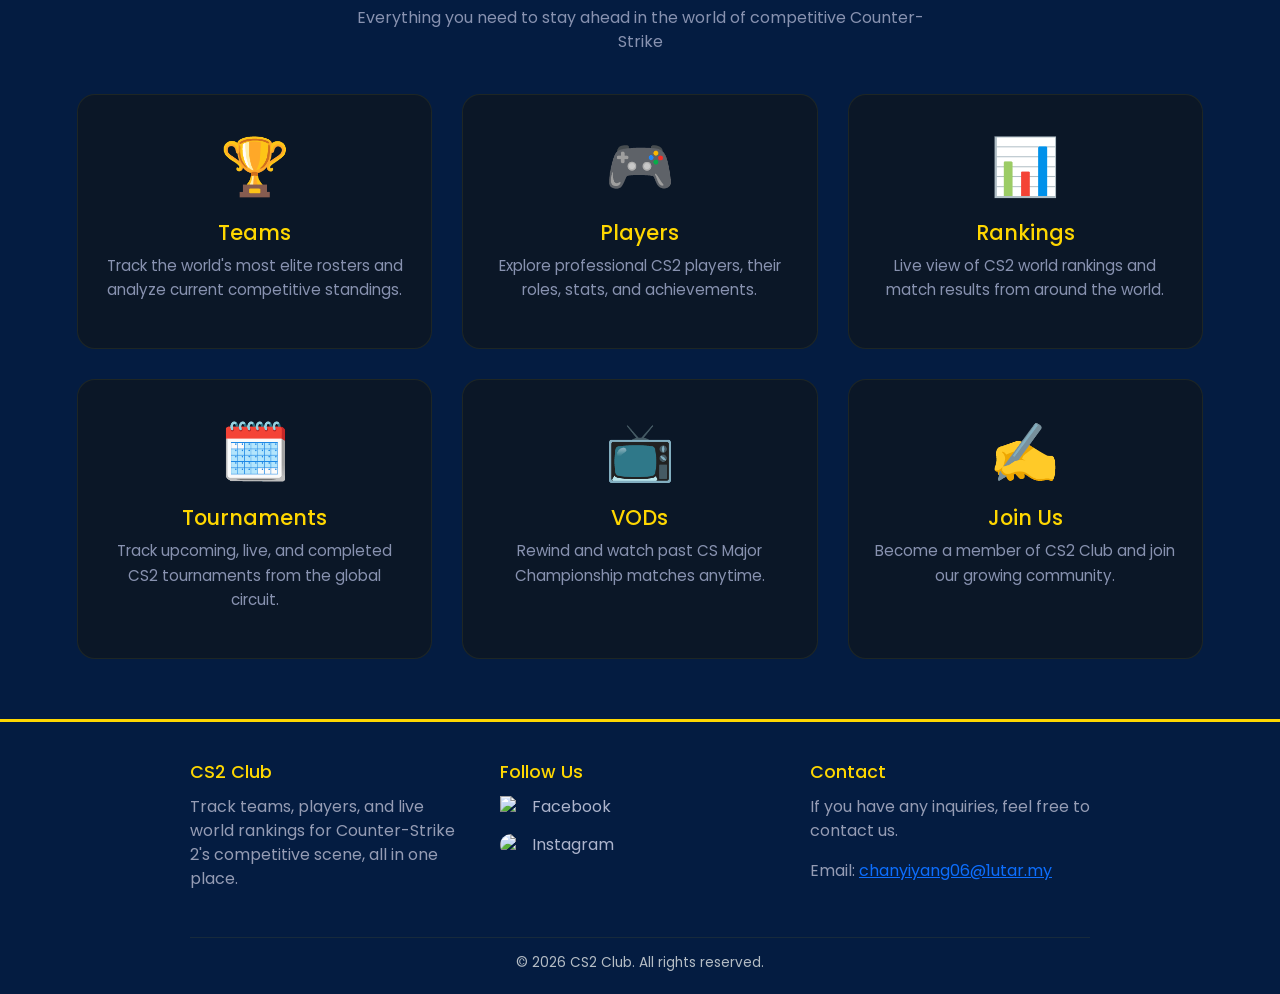
==== commit 6b4f50e5: "Update index.html" ====
--- a/index.html
+++ b/index.html
@@ -18,6 +18,273 @@
 
 
 </head>
+	<style>
+		/* Hero Section */
+		.hero {
+			height: 90vh;
+			background: linear-gradient(rgba(0,0,0,0.55), rgba(0,0,0,0.7)), url('gif/teamstop.gif');
+			background-size: cover;
+			background-position: center;
+			display: flex;
+			flex-direction: column;
+			align-items: center;
+			justify-content: center;
+			text-align: center;
+			padding: 0 20px;
+		}
+		.hero h1 {
+			font-size: 5rem;
+			background: linear-gradient(to right, #FFD700, #f0a500, #FFD700);
+			background-size: 200% auto;
+			color: transparent;
+			-webkit-background-clip: text;
+			background-clip: text;
+			animation: shimmer 3s linear infinite;
+			margin-bottom: 15px;
+		}
+		@keyframes shimmer {
+			to { background-position: 200% center; }
+		}
+		.hero p {
+			font-size: 1.4rem;
+			color: #CCD6F6;
+			max-width: 650px;
+			line-height: 1.8;
+		}
+		.hero .btn-group {
+			margin-top: 30px;
+			display: flex;
+			gap: 20px;
+			flex-wrap: wrap;
+			justify-content: center;
+		}
+		.hero .btn-group a {
+			padding: 14px 40px;
+			border-radius: 30px;
+			text-decoration: none;
+			font-weight: bold;
+			font-family: 'Poppins', sans-serif;
+			transition: 0.3s;
+		}
+		.hero .btn-primary {
+			background: #FFD700;
+			color: #041c41;
+		}
+		.hero .btn-primary:hover {
+			background: #f0a500;
+			transform: scale(1.05);
+			box-shadow: 0 0 30px rgba(255,215,0,0.3);
+		}
+		.hero .btn-secondary {
+			border: 2px solid #FFD700;
+			color: #FFD700;
+		}
+		.hero .btn-secondary:hover {
+			background: #FFD700;
+			color: #041c41;
+			transform: scale(1.05);
+		}
+
+		/* Stats Bar */
+		.stats-bar {
+			display: flex;
+			justify-content: center;
+			gap: 60px;
+			padding: 40px 20px;
+			background: #0b1727;
+			border-top: 2px solid rgba(255,215,0,0.1);
+			border-bottom: 2px solid rgba(255,215,0,0.1);
+			flex-wrap: wrap;
+		}
+		.stats-bar .stat-item { text-align: center; }
+		.stats-bar .stat-item .number {
+			font-size: 2.5rem;
+			font-weight: bold;
+			color: #FFD700;
+		}
+		.stats-bar .stat-item .label {
+			color: #8892B0;
+			font-size: 0.95rem;
+			margin-top: 4px;
+		}
+
+		/* Section Title */
+		.section-title {
+			text-align: center;
+			padding: 50px 20px 10px;
+		}
+		.section-title h2 {
+			font-size: 2.5rem;
+			color: #FFD700;
+		}
+		.section-title p {
+			color: #8892B0;
+			max-width: 600px;
+			margin: 10px auto 0;
+		}
+
+		/* Featured Cards */
+		.featured-grid {
+			display: grid;
+			grid-template-columns: repeat(auto-fit, minmax(260px, 1fr));
+			gap: 30px;
+			width: 88%;
+			margin: 30px auto 60px;
+		}
+		.feature-card {
+			background: #0b1727;
+			border-radius: 18px;
+			padding: 30px 25px;
+			text-align: center;
+			border: 1px solid rgba(255,215,0,0.08);
+			transition: 0.3s;
+			text-decoration: none;
+			color: #CCD6F6;
+		}
+		.feature-card:hover {
+			border-color: #FFD700;
+			transform: translateY(-8px);
+			box-shadow: 0 15px 40px rgba(255,215,0,0.08);
+		}
+		.feature-card .icon {
+			font-size: 3.5rem;
+			display: block;
+			margin-bottom: 12px;
+		}
+		.feature-card h3 {
+			color: #FFD700;
+			font-size: 1.3rem;
+			margin-bottom: 8px;
+		}
+		.feature-card p {
+			color: #8892B0;
+			font-size: 0.95rem;
+			line-height: 1.6;
+		}
+
+		/* Live Match Banner */
+		.live-banner {
+			background: linear-gradient(135deg, #0b1727, #1a2a44);
+			border: 2px solid #ff4444;
+			border-radius: 18px;
+			padding: 25px 35px;
+			width: 88%;
+			max-width: 900px;
+			margin: 20px auto 50px;
+			display: flex;
+			align-items: center;
+			justify-content: space-between;
+			flex-wrap: wrap;
+			gap: 15px;
+			animation: pulse-border 2s infinite;
+		}
+		@keyframes pulse-border {
+			0%, 100% { border-color: #ff4444; box-shadow: 0 0 20px rgba(255,68,68,0.1); }
+			50% { border-color: #ff8888; box-shadow: 0 0 40px rgba(255,68,68,0.2); }
+		}
+		.live-banner .live-tag {
+			background: #ff4444;
+			color: white;
+			padding: 6px 20px;
+			border-radius: 30px;
+			font-weight: bold;
+			font-size: 0.9rem;
+			animation: pulse-live 1.5s infinite;
+		}
+		@keyframes pulse-live {
+			0%, 100% { opacity: 1; }
+			50% { opacity: 0.5; }
+		}
+		.live-banner .match-info {
+			color: #CCD6F6;
+			font-size: 1.1rem;
+			flex: 1;
+			text-align: center;
+		}
+		.live-banner .match-info strong { color: #FFD700; }
+		.live-banner .watch-btn {
+			background: #ff4444;
+			color: white;
+			padding: 10px 30px;
+			border-radius: 30px;
+			text-decoration: none;
+			font-weight: bold;
+			transition: 0.3s;
+		}
+		.live-banner .watch-btn:hover {
+			background: #cc0000;
+			transform: scale(1.05);
+		}
+
+		/* API Section */
+		.api-section {
+			background: #0b1727;
+			border-radius: 18px;
+			padding: 25px 30px;
+			border: 2px solid rgba(255,215,0,0.2);
+			margin: 30px auto 40px;
+			width: 88%;
+			max-width: 950px;
+		}
+		.api-section h3 {
+			color: #FFD700;
+			text-align: center;
+			margin-bottom: 15px;
+			font-size: 1.6rem;
+		}
+		.api-section .api-badge {
+			display: inline-block;
+			background: #FFD700;
+			color: #041c41;
+			font-size: 0.7rem;
+			padding: 2px 12px;
+			border-radius: 12px;
+			font-weight: bold;
+			margin-left: 10px;
+		}
+		.api-section .api-source {
+			text-align: center;
+			color: #8892B0;
+			font-size: 0.8rem;
+			margin-top: 15px;
+			padding-top: 12px;
+			border-top: 1px solid rgba(255,215,0,0.08);
+		}
+		.api-section .api-source a {
+			color: #FFD700;
+			text-decoration: none;
+		}
+		.api-loading {
+			color: #CCD6F6;
+			text-align: center;
+			padding: 20px;
+		}
+		.api-loading .spinner-sm {
+			display: inline-block;
+			width: 24px;
+			height: 24px;
+			border: 3px solid rgba(255,215,0,0.2);
+			border-top: 3px solid #FFD700;
+			border-radius: 50%;
+			animation: spin 0.8s linear infinite;
+			margin-right: 10px;
+			vertical-align: middle;
+		}
+		@keyframes spin {
+			to { transform: rotate(360deg); }
+		}
+
+		/* Responsive */
+		@media screen and (max-width: 768px) {
+			.hero h1 { font-size: 2.8rem; }
+			.hero p { font-size: 1.1rem; }
+			.stats-bar { gap: 30px; }
+			.stats-bar .stat-item .number { font-size: 1.8rem; }
+			.featured-grid { width: 95%; grid-template-columns: 1fr; }
+			.live-banner { flex-direction: column; text-align: center; padding: 20px; }
+			.api-section { width: 95%; padding: 20px; }
+		}
+	</style>
 <body>
 
 	<!-- Navbar -->
--- a/style.css
+++ b/style.css
@@ -922,9 +922,275 @@
 .formhead-box {
     position: relative;
 }
+
+/* Hero Section */
+.hero {
+    height: 90vh;
+    background: linear-gradient(rgba(0,0,0,0.55), rgba(0,0,0,0.7)), url('gif/teamstop.gif');
+    background-size: cover;
+    background-position: center;
+    display: flex;
+    flex-direction: column;
+    align-items: center;
+    justify-content: center;
+    text-align: center;
+    padding: 0 20px;
+}
+.hero h1 {
+    font-size: 5rem;
+    background: linear-gradient(to right, #FFD700, #f0a500, #FFD700);
+    background-size: 200% auto;
+    color: transparent;
+    -webkit-background-clip: text;
+    background-clip: text;
+    animation: shimmer 3s linear infinite;
+    margin-bottom: 15px;
+}
+@keyframes shimmer {
+    to { background-position: 200% center; }
+}
+.hero p {
+    font-size: 1.4rem;
+    color: #CCD6F6;
+    max-width: 650px;
+    line-height: 1.8;
+}
+.hero .btn-group {
+    margin-top: 30px;
+    display: flex;
+    gap: 20px;
+    flex-wrap: wrap;
+    justify-content: center;
+}
+.hero .btn-group a {
+    padding: 14px 40px;
+    border-radius: 30px;
+    text-decoration: none;
+    font-weight: bold;
+    font-family: 'Poppins', sans-serif;
+    transition: 0.3s;
+}
+.hero .btn-primary {
+    background: #FFD700;
+    color: #041c41;
+}
+.hero .btn-primary:hover {
+    background: #f0a500;
+    transform: scale(1.05);
+    box-shadow: 0 0 30px rgba(255,215,0,0.3);
+}
+.hero .btn-secondary {
+    border: 2px solid #FFD700;
+    color: #FFD700;
+}
+.hero .btn-secondary:hover {
+    background: #FFD700;
+    color: #041c41;
+    transform: scale(1.05);
+}
+
+/* Stats Bar */
+.stats-bar {
+    display: flex;
+    justify-content: center;
+    gap: 60px;
+    padding: 40px 20px;
+    background: #0b1727;
+    border-top: 2px solid rgba(255,215,0,0.1);
+    border-bottom: 2px solid rgba(255,215,0,0.1);
+    flex-wrap: wrap;
+}
+.stats-bar .stat-item { text-align: center; }
+.stats-bar .stat-item .number {
+    font-size: 2.5rem;
+    font-weight: bold;
+    color: #FFD700;
+}
+.stats-bar .stat-item .label {
+    color: #8892B0;
+    font-size: 0.95rem;
+    margin-top: 4px;
+}
+
+/* Section Title */
+.section-title {
+    text-align: center;
+    padding: 50px 20px 10px;
+}
+.section-title h2 {
+    font-size: 2.5rem;
+    color: #FFD700;
+}
+.section-title p {
+    color: #8892B0;
+    max-width: 600px;
+    margin: 10px auto 0;
+}
+
+/* Featured Cards */
+.featured-grid {
+    display: grid;
+    grid-template-columns: repeat(auto-fit, minmax(260px, 1fr));
+    gap: 30px;
+    width: 88%;
+    margin: 30px auto 60px;
+}
+.feature-card {
+    background: #0b1727;
+    border-radius: 18px;
+    padding: 30px 25px;
+    text-align: center;
+    border: 1px solid rgba(255,215,0,0.08);
+    transition: 0.3s;
+    text-decoration: none;
+    color: #CCD6F6;
+}
+.feature-card:hover {
+    border-color: #FFD700;
+    transform: translateY(-8px);
+    box-shadow: 0 15px 40px rgba(255,215,0,0.08);
+}
+.feature-card .icon {
+    font-size: 3.5rem;
+    display: block;
+    margin-bottom: 12px;
+}
+.feature-card h3 {
+    color: #FFD700;
+    font-size: 1.3rem;
+    margin-bottom: 8px;
+}
+.feature-card p {
+    color: #8892B0;
+    font-size: 0.95rem;
+    line-height: 1.6;
+}
+
+/* Live Match Banner */
+.live-banner {
+    background: linear-gradient(135deg, #0b1727, #1a2a44);
+    border: 2px solid #ff4444;
+    border-radius: 18px;
+    padding: 25px 35px;
+    width: 88%;
+    max-width: 900px;
+    margin: 20px auto 50px;
+    display: flex;
+    align-items: center;
+    justify-content: space-between;
+    flex-wrap: wrap;
+    gap: 15px;
+    animation: pulse-border 2s infinite;
+}
+@keyframes pulse-border {
+    0%, 100% { border-color: #ff4444; box-shadow: 0 0 20px rgba(255,68,68,0.1); }
+    50% { border-color: #ff8888; box-shadow: 0 0 40px rgba(255,68,68,0.2); }
+}
+.live-banner .live-tag {
+    background: #ff4444;
+    color: white;
+    padding: 6px 20px;
+    border-radius: 30px;
+    font-weight: bold;
+    font-size: 0.9rem;
+    animation: pulse-live 1.5s infinite;
+}
+@keyframes pulse-live {
+    0%, 100% { opacity: 1; }
+    50% { opacity: 0.5; }
+}
+.live-banner .match-info {
+    color: #CCD6F6;
+    font-size: 1.1rem;
+    flex: 1;
+    text-align: center;
+}
+.live-banner .match-info strong { color: #FFD700; }
+.live-banner .watch-btn {
+    background: #ff4444;
+    color: white;
+    padding: 10px 30px;
+    border-radius: 30px;
+    text-decoration: none;
+    font-weight: bold;
+    transition: 0.3s;
+}
+.live-banner .watch-btn:hover {
+    background: #cc0000;
+    transform: scale(1.05);
+}
+
+/* API Section */
+.api-section {
+    background: #0b1727;
+    border-radius: 18px;
+    padding: 25px 30px;
+    border: 2px solid rgba(255,215,0,0.2);
+    margin: 30px auto 40px;
+    width: 88%;
+    max-width: 950px;
+}
+.api-section h3 {
+    color: #FFD700;
+    text-align: center;
+    margin-bottom: 15px;
+    font-size: 1.6rem;
+}
+.api-section .api-badge {
+    display: inline-block;
+    background: #FFD700;
+    color: #041c41;
+    font-size: 0.7rem;
+    padding: 2px 12px;
+    border-radius: 12px;
+    font-weight: bold;
+    margin-left: 10px;
+}
+.api-section .api-source {
+    text-align: center;
+    color: #8892B0;
+    font-size: 0.8rem;
+    margin-top: 15px;
+    padding-top: 12px;
+    border-top: 1px solid rgba(255,215,0,0.08);
+}
+.api-section .api-source a {
+    color: #FFD700;
+    text-decoration: none;
+}
+.api-loading {
+    color: #CCD6F6;
+    text-align: center;
+    padding: 20px;
+}
+.api-loading .spinner-sm {
+    display: inline-block;
+    width: 24px;
+    height: 24px;
+    border: 3px solid rgba(255,215,0,0.2);
+    border-top: 3px solid #FFD700;
+    border-radius: 50%;
+    animation: spin 0.8s linear infinite;
+    margin-right: 10px;
+    vertical-align: middle;
+}
+@keyframes spin {
+    to { transform: rotate(360deg); }
+}
+
+/* Responsive */
+@media screen and (max-width: 768px) {
+    .hero h1 { font-size: 2.8rem; }
+    .hero p { font-size: 1.1rem; }
+    .stats-bar { gap: 30px; }
+    .stats-bar .stat-item .number { font-size: 1.8rem; }
+    .featured-grid { width: 95%; grid-template-columns: 1fr; }
+    .live-banner { flex-direction: column; text-align: center; padding: 20px; }
+    .api-section { width: 95%; padding: 20px; }
+}
 .about-hero {
     height: 60vh;
-    background: linear-gradient(rgba(0,0,0,0.6), rgba(0,0,0,0.6)), url('image/teamstop.gif');
+    background: linear-gradient(rgba(0,0,0,0.6), rgba(0,0,0,0.6)), url('gif/teamstop.gif');
     background-size: cover;
     background-position: center;
     display: flex;
